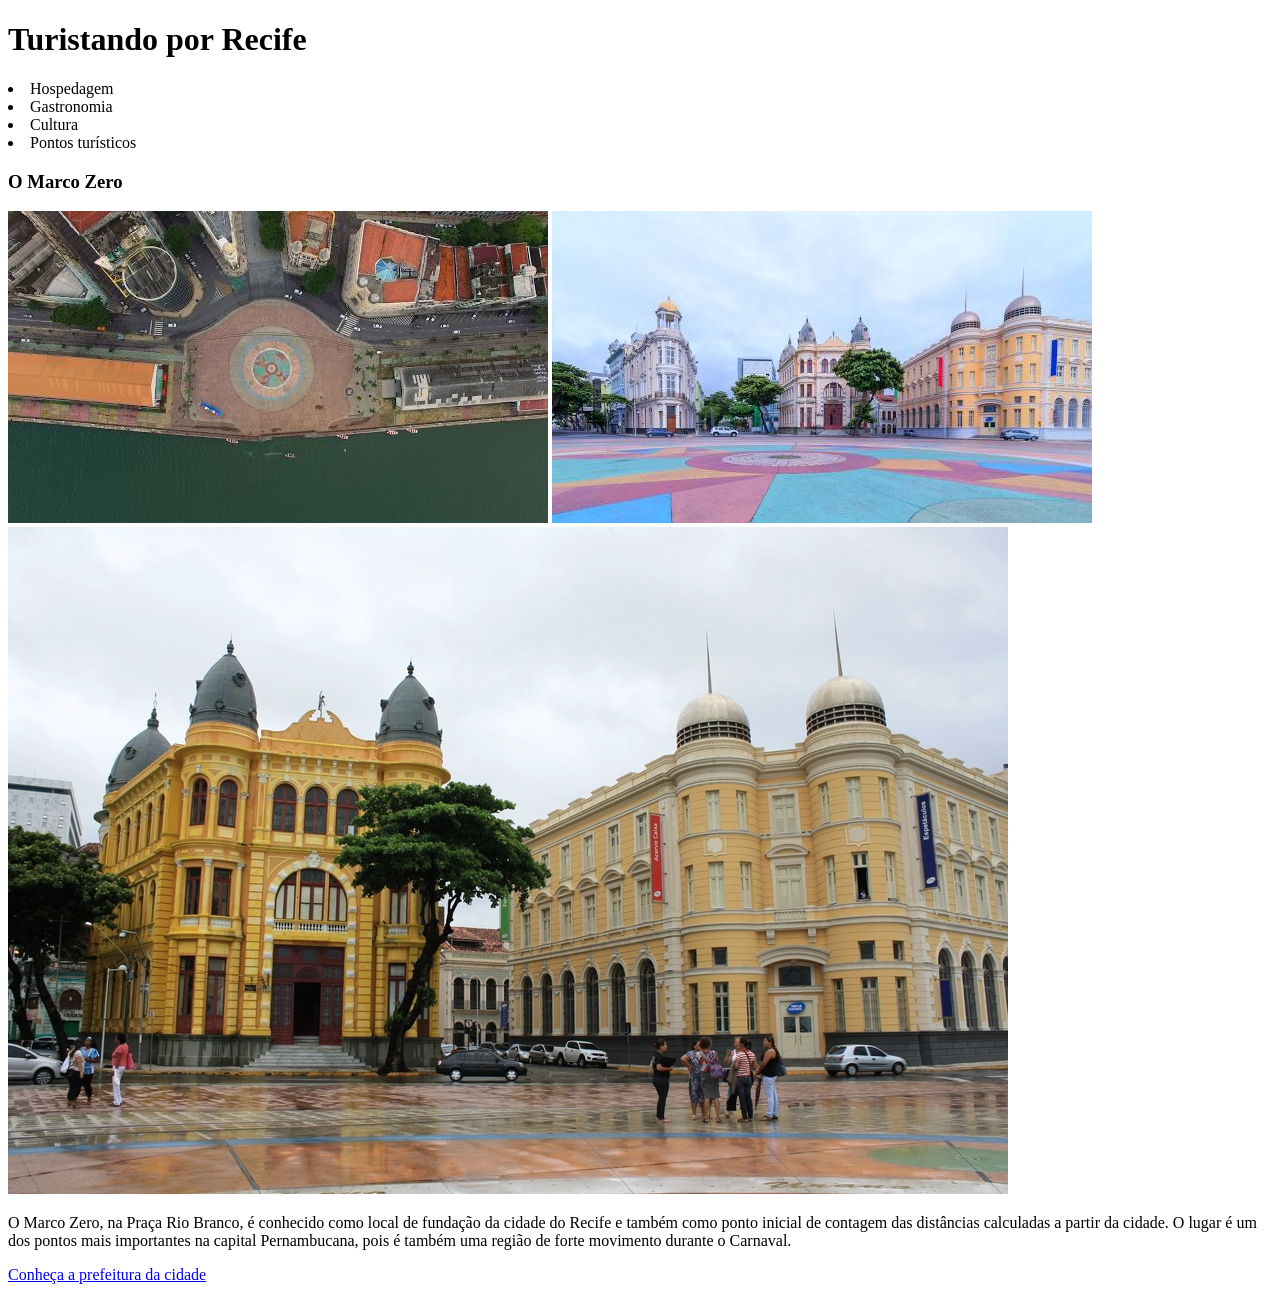
==== html_desenvolvimento_3/nordeste.html @ 6f60e697 "novo desenvolvimento" ====
<!DOCTYPE html>
<html lang="en">
<head>
    <meta charset="UTF-8">
    <meta name="viewport" content="width=device-width, initial-scale=1.0">
    <title>Document</title>
</head>
<body>
    <header>
        <H1>Turistando por Recife</H1>
        <nav>
            <li>Hospedagem</li> 
            <li>Gastronomia</li>
            <li>Cultura</li>
            <li>Pontos turísticos</li>
        </nav>
    </header>
    <main>
        <h3>O Marco Zero</h3>
        <img src=".//Imagens/licensed-image.jpg" alt="imagem marco zero"> 
        <img src=".//Imagens/praça.jpg" alt="praça marco zero">
        <img src=".//Imagens/marco-zero.webp" alt="predios amarelos">
        <p>O Marco Zero, na Praça Rio Branco, é conhecido como local de fundação da cidade do Recife e também como ponto inicial de contagem das distâncias calculadas a partir da cidade. O lugar é um dos pontos mais importantes na capital Pernambucana, pois é também uma região de forte movimento durante o Carnaval. </p>
    </main>
    <footer>
        <a href="http://www.recife.pe.gov.br">Conheça a prefeitura da cidade</a>
    </footer>
</body>
</html>
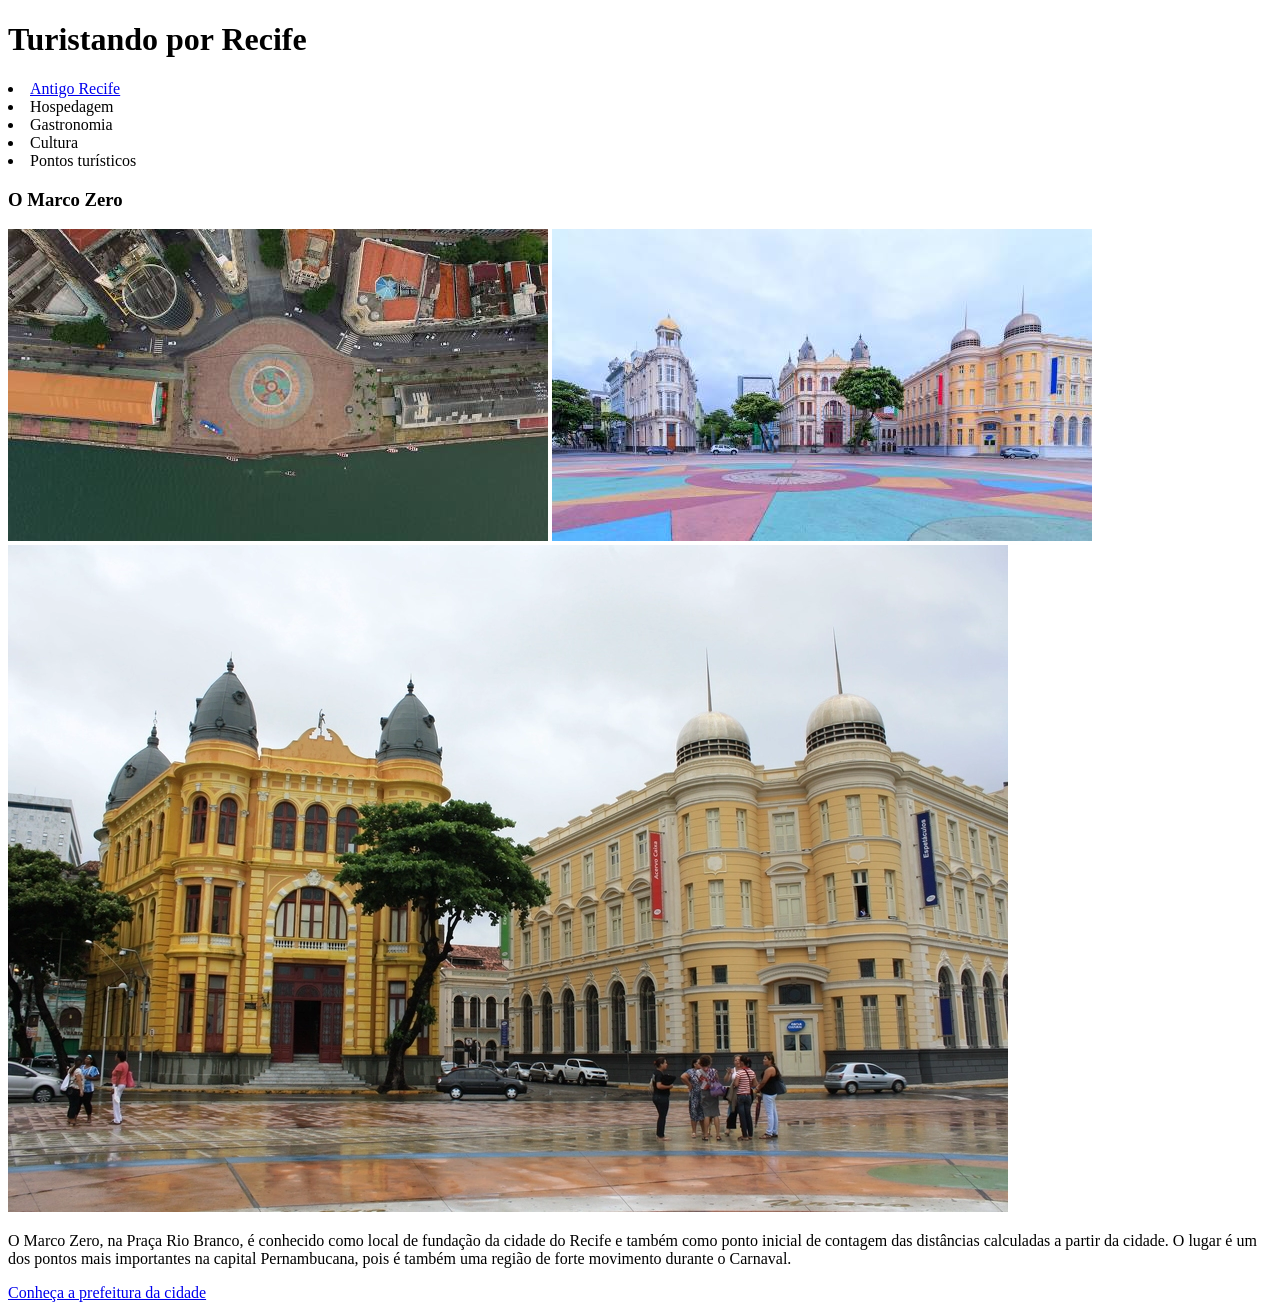
==== commit 679119d0: "desenvolvimento 4" ====
--- a/html_desenvolvimento_3/nordeste.html
+++ b/html_desenvolvimento_3/nordeste.html
@@ -9,6 +9,7 @@
     <header>
         <H1>Turistando por Recife</H1>
         <nav>
+            <li><a href=".//antigorecife.html">Antigo Recife</a></li>
             <li>Hospedagem</li> 
             <li>Gastronomia</li>
             <li>Cultura</li>
